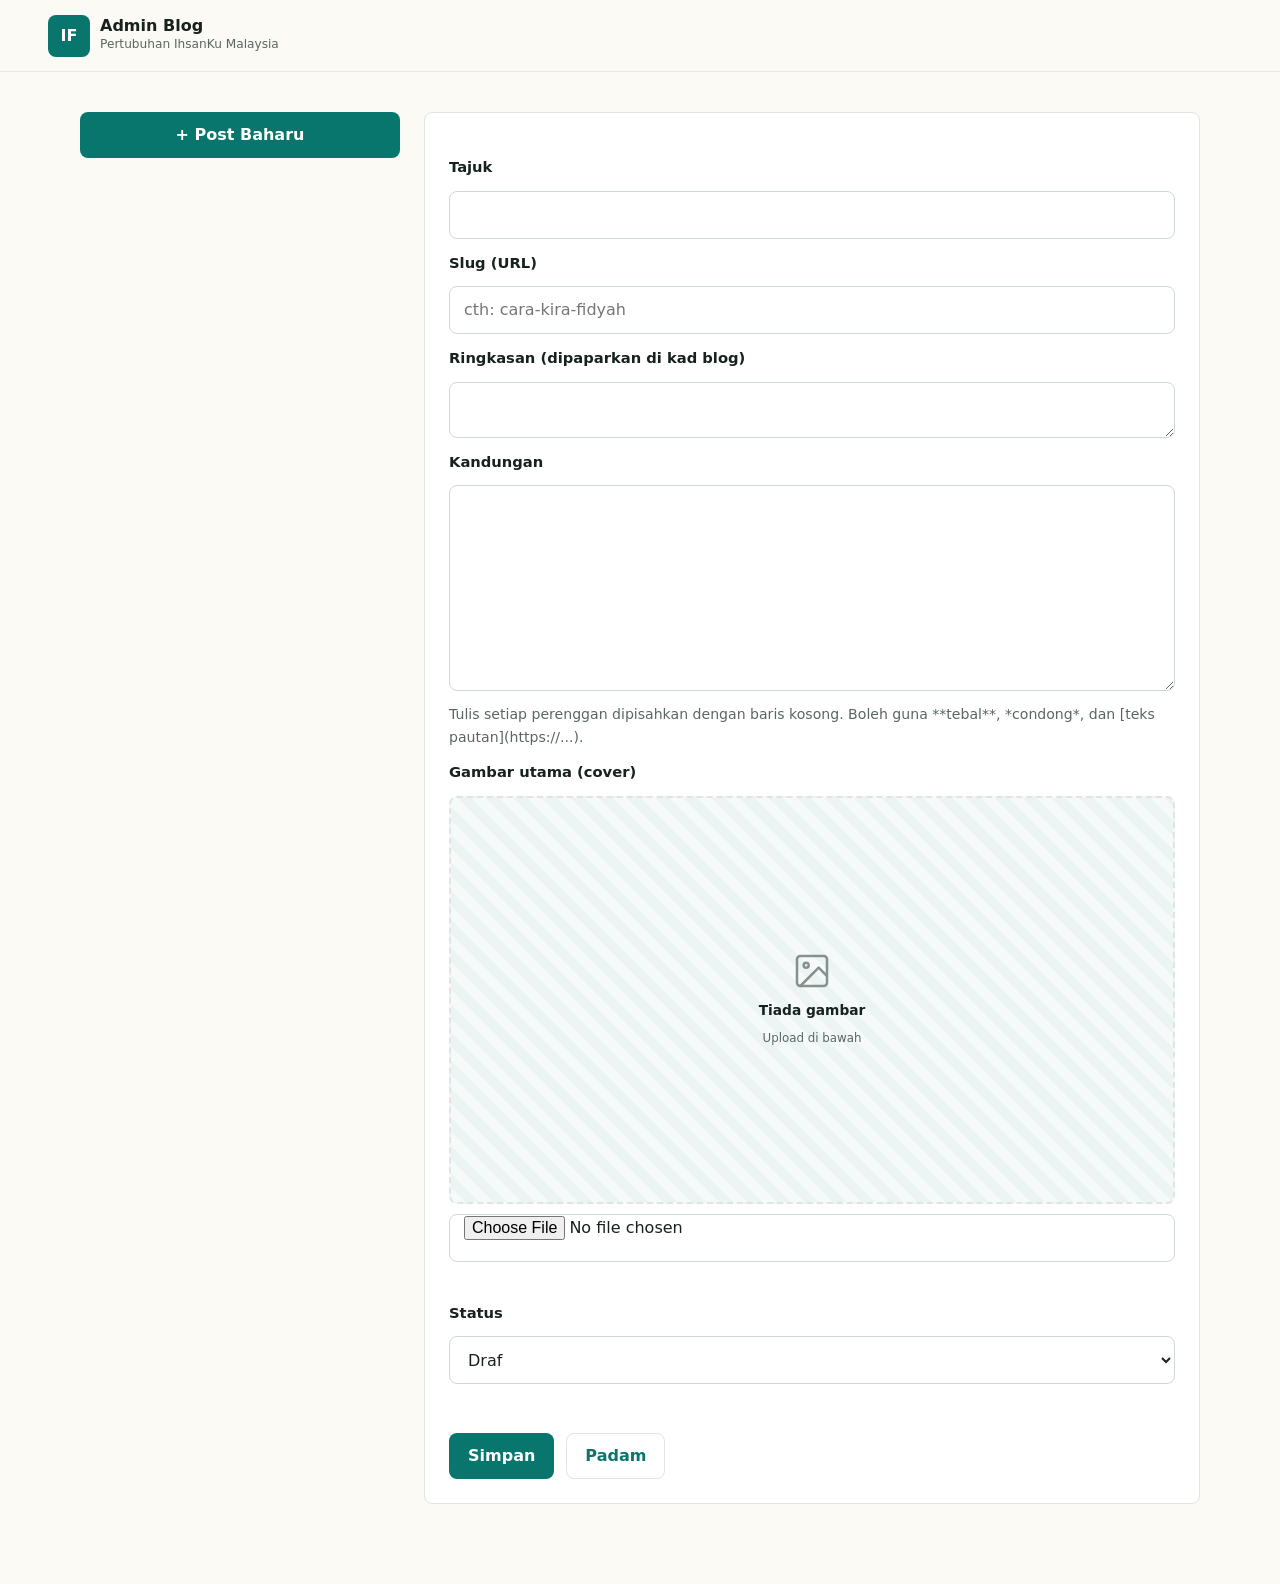
==== admin/index.html @ 8a2cbfa9 "Add Cloudflare-native blog admin panel with D1 and R2 Adds Pages Functions for a full blog CMS: user" ====
<!doctype html>
<html lang="ms">
  <head>
    <meta charset="utf-8">
    <meta name="viewport" content="width=device-width, initial-scale=1">
    <title>Admin Blog | Ihsan Fidyah</title>
    <meta name="robots" content="noindex, nofollow">
    <link rel="stylesheet" href="/styles.css">
    <link rel="stylesheet" href="/admin/admin.css">
    <script defer src="/admin/admin.js"></script>
  </head>
  <body class="admin-body">
    <header class="site-header">
      <a class="brand" href="/#top" aria-label="Ihsan Fidyah">
        <span class="brand-mark" aria-hidden="true">IF</span>
        <span>
          <strong>Admin Blog</strong>
          <small>Pertubuhan IhsanKu Malaysia</small>
        </span>
      </a>
      <div id="admin-header-actions"></div>
    </header>

    <main class="container admin-main">
      <section id="setup-view" class="admin-card" hidden>
        <h1>Setup akaun admin pertama</h1>
        <p class="small-note">
          Borang ini hanya boleh digunakan sekali sahaja untuk cipta akaun admin pertama. Setup token ditetapkan
          semasa deploy (secret <code>SETUP_TOKEN</code>), bukan kata laluan admin.
        </p>
        <form id="setup-form" class="admin-form">
          <label for="setup-username">Username</label>
          <input id="setup-username" name="username" type="text" required autocomplete="username">

          <label for="setup-password">Kata laluan</label>
          <input id="setup-password" name="password" type="password" minlength="8" required autocomplete="new-password">

          <label for="setup-token">Setup token</label>
          <input id="setup-token" name="setupToken" type="password" required autocomplete="off">

          <p class="form-error" id="setup-error" role="alert"></p>
          <button class="button primary full" type="submit">Cipta Akaun Admin</button>
        </form>
      </section>

      <section id="login-view" class="admin-card" hidden>
        <h1>Log masuk admin</h1>
        <form id="login-form" class="admin-form">
          <label for="login-username">Username</label>
          <input id="login-username" name="username" type="text" required autocomplete="username">

          <label for="login-password">Kata laluan</label>
          <input id="login-password" name="password" type="password" required autocomplete="current-password">

          <p class="form-error" id="login-error" role="alert"></p>
          <button class="button primary full" type="submit">Log Masuk</button>
        </form>
      </section>

      <section id="app-view" class="admin-app" hidden>
        <div class="admin-app-sidebar">
          <button id="new-post-btn" class="button primary full" type="button">+ Post Baharu</button>
          <ul id="post-list" class="post-list"></ul>
        </div>

        <div class="admin-app-editor">
          <form id="post-form" class="admin-form">
            <input type="hidden" id="post-id" value="">

            <label for="post-title">Tajuk</label>
            <input id="post-title" name="title" type="text" required>

            <label for="post-slug">Slug (URL)</label>
            <input id="post-slug" name="slug" type="text" placeholder="cth: cara-kira-fidyah">

            <label for="post-excerpt">Ringkasan (dipaparkan di kad blog)</label>
            <textarea id="post-excerpt" name="excerpt" rows="2"></textarea>

            <label for="post-content">Kandungan</label>
            <textarea id="post-content" name="content" rows="12" required></textarea>
            <p class="small-note">
              Tulis setiap perenggan dipisahkan dengan baris kosong. Boleh guna **tebal**, *condong*, dan
              [teks pautan](https://...).
            </p>

            <label for="post-image-input">Gambar utama (cover)</label>
            <div class="image-upload">
              <div id="post-image-preview" class="img-slot img-slot--wide">
                <span>Tiada gambar</span>
                <small>Upload di bawah</small>
              </div>
              <input id="post-image-input" type="file" accept="image/png,image/jpeg,image/webp,image/gif">
              <input type="hidden" id="post-cover-url" name="coverImageUrl" value="">
              <p class="form-error" id="upload-error" role="alert"></p>
            </div>

            <label for="post-status">Status</label>
            <select id="post-status" name="status">
              <option value="draft">Draf</option>
              <option value="published">Terbitkan</option>
            </select>

            <p class="form-error" id="post-error" role="alert"></p>
            <div class="admin-form-actions">
              <button class="button primary" type="submit">Simpan</button>
              <button id="delete-post-btn" class="button outline" type="button" hidden>Padam</button>
            </div>
          </form>
        </div>
      </section>
    </main>
  </body>
</html>
---- styles.css ----
:root {
  --ink: #17211d;
  --muted: #5a6760;
  --line: #dfe6e0;
  --paper: #fbfaf5;
  --white: #ffffff;
  --teal: #08766d;
  --teal-dark: #045750;
  --gold: #c88a24;
  --coral: #b95f3f;
  --green-soft: #e5f4ec;
  --gold-soft: #fbefd9;
  --shadow: 0 18px 50px rgba(23, 33, 29, 0.14);
  color-scheme: light;
  font-family: Inter, ui-sans-serif, system-ui, -apple-system, BlinkMacSystemFont, "Segoe UI", sans-serif;
}

* {
  box-sizing: border-box;
}

html {
  scroll-behavior: smooth;
}

body {
  margin: 0;
  background: var(--paper);
  color: var(--ink);
  line-height: 1.6;
}

img,
svg {
  display: block;
  max-width: 100%;
}

a {
  color: inherit;
  text-decoration: none;
}

button,
input,
select {
  font: inherit;
}

.container {
  width: min(1120px, calc(100% - 40px));
  margin-inline: auto;
}

.site-header {
  position: sticky;
  top: 0;
  z-index: 20;
  display: flex;
  align-items: center;
  justify-content: space-between;
  gap: 18px;
  min-height: 72px;
  padding: 12px clamp(18px, 4vw, 48px);
  background: rgba(251, 250, 245, 0.94);
  border-bottom: 1px solid rgba(23, 33, 29, 0.08);
  backdrop-filter: blur(16px);
}

.brand {
  display: inline-flex;
  align-items: center;
  gap: 10px;
  min-width: 210px;
}

.brand-mark {
  display: grid;
  width: 42px;
  height: 42px;
  place-items: center;
  background: var(--teal);
  color: var(--white);
  border-radius: 8px;
  font-weight: 800;
}

.brand strong,
.brand small {
  display: block;
}

.brand strong {
  line-height: 1.1;
}

.brand small {
  color: var(--muted);
  font-size: 0.76rem;
}

.nav-links {
  display: flex;
  align-items: center;
  justify-content: center;
  gap: clamp(12px, 2.4vw, 28px);
  color: var(--muted);
  font-size: 0.95rem;
}

.nav-links a:hover {
  color: var(--teal);
}

.header-cta,
.button {
  display: inline-flex;
  align-items: center;
  justify-content: center;
  min-height: 46px;
  padding: 0 18px;
  border: 1px solid transparent;
  border-radius: 8px;
  font-weight: 800;
  line-height: 1.2;
  text-align: center;
  transition: transform 160ms ease, background 160ms ease, border-color 160ms ease;
}

.header-cta,
.button.primary {
  background: var(--teal);
  color: var(--white);
}

.button.secondary {
  background: var(--white);
  color: var(--ink);
  border-color: rgba(255, 255, 255, 0.8);
}

.button.outline {
  color: var(--teal);
  border-color: var(--line);
  background: var(--white);
}

.button.full {
  width: 100%;
}

.header-cta:hover,
.button:hover {
  transform: translateY(-1px);
}

.button.primary:hover,
.header-cta:hover {
  background: var(--teal-dark);
}

.hero {
  position: relative;
  display: grid;
  align-items: center;
  min-height: calc(78vh - 72px);
  padding: clamp(64px, 9vw, 110px) 0 clamp(52px, 7vw, 88px);
  overflow: hidden;
  background-image: url("https://images.pexels.com/photos/6995220/pexels-photo-6995220.jpeg?auto=compress&cs=tinysrgb&w=1800");
  background-position: center;
  background-size: cover;
}

.hero-overlay {
  position: absolute;
  inset: 0;
  background: rgba(13, 25, 21, 0.58);
}

.hero-content {
  position: relative;
  z-index: 1;
  width: min(760px, calc(100% - 40px));
  margin-inline: auto;
  color: var(--white);
  text-align: center;
}

.eyebrow,
.section-label {
  margin: 0 0 12px;
  color: var(--gold);
  font-size: 0.78rem;
  font-weight: 900;
  letter-spacing: 0;
  text-transform: uppercase;
}

.hero h1 {
  margin: 0;
  font-size: clamp(2.35rem, 7vw, 5.5rem);
  line-height: 0.98;
  letter-spacing: 0;
}

.hero-copy {
  width: min(680px, 100%);
  margin: 22px auto 0;
  color: rgba(255, 255, 255, 0.92);
  font-size: clamp(1.02rem, 2vw, 1.25rem);
}

.hero-actions {
  display: flex;
  flex-wrap: wrap;
  gap: 12px;
  justify-content: center;
  margin-top: 28px;
}

.hero-facts {
  display: grid;
  grid-template-columns: repeat(3, minmax(0, 1fr));
  gap: 1px;
  width: min(720px, 100%);
  margin: 36px auto 0;
  overflow: hidden;
  border: 1px solid rgba(255, 255, 255, 0.28);
  border-radius: 8px;
  background: rgba(255, 255, 255, 0.14);
}

.hero-facts div {
  padding: 16px 12px;
  background: rgba(255, 255, 255, 0.1);
}

.hero-facts dt {
  color: rgba(255, 255, 255, 0.72);
  font-size: 0.76rem;
  font-weight: 800;
  text-transform: uppercase;
}

.hero-facts dd {
  margin: 4px 0 0;
  font-size: clamp(0.95rem, 1.5vw, 1.08rem);
  font-weight: 900;
}

.section-band,
.trust-section,
.faq-section,
.calculator-section,
.payment-section,
.blog-section {
  padding: clamp(62px, 8vw, 104px) 0;
}

.section-band {
  background: var(--paper);
}

.intro-grid,
.calculator-layout,
.trust-grid,
.faq-layout {
  display: grid;
  grid-template-columns: minmax(0, 0.9fr) minmax(0, 1.1fr);
  gap: clamp(28px, 6vw, 76px);
  align-items: start;
}

h2 {
  margin: 0;
  font-size: clamp(1.85rem, 4vw, 3rem);
  line-height: 1.08;
  letter-spacing: 0;
}

h3 {
  margin: 0;
  font-size: 1.08rem;
  line-height: 1.25;
}

p {
  margin: 0;
}

.intro-copy p,
.calculator-copy p,
.section-head p,
.trust-copy p,
.faq-layout > div:first-child p,
.final-content p {
  color: var(--muted);
  font-size: 1.04rem;
}

.check-list {
  display: grid;
  gap: 12px;
  margin: 22px 0 0;
  padding: 0;
  list-style: none;
}

.check-list li {
  position: relative;
  padding-left: 28px;
}

.check-list li::before {
  content: "";
  position: absolute;
  top: 0.65em;
  left: 0;
  width: 14px;
  height: 8px;
  border-bottom: 3px solid var(--teal);
  border-left: 3px solid var(--teal);
  transform: rotate(-45deg);
}

.calculator-section {
  background: var(--white);
}

.calculator-layout {
  align-items: center;
}

.calculator-copy {
  display: grid;
  gap: 24px;
}

.formula {
  display: flex;
  flex-wrap: wrap;
  gap: 8px;
  align-items: center;
  padding: 16px;
  background: var(--green-soft);
  border: 1px solid rgba(8, 118, 109, 0.18);
  border-radius: 8px;
  color: var(--teal-dark);
  font-weight: 900;
}

.rate-table {
  width: 100%;
  border-collapse: collapse;
  overflow: hidden;
  border: 1px solid var(--line);
  border-radius: 8px;
  background: var(--white);
}

.rate-table caption {
  margin-bottom: 10px;
  color: var(--muted);
  font-size: 0.92rem;
  text-align: left;
}

.rate-table th,
.rate-table td {
  padding: 12px 14px;
  border-bottom: 1px solid var(--line);
  text-align: left;
}

.rate-table th {
  background: var(--gold-soft);
  color: #5c3a05;
}

.rate-table tr:last-child td {
  border-bottom: 0;
}

.calculator-card {
  display: grid;
  gap: 14px;
  padding: clamp(22px, 4vw, 34px);
  background: var(--paper);
  border: 1px solid var(--line);
  border-radius: 8px;
  box-shadow: var(--shadow);
}

.card-heading {
  margin-bottom: 4px;
}

label {
  color: var(--ink);
  font-size: 0.92rem;
  font-weight: 900;
}

input,
select {
  width: 100%;
  min-height: 48px;
  padding: 0 14px;
  color: var(--ink);
  background: var(--white);
  border: 1px solid #cfd8d1;
  border-radius: 8px;
  outline: none;
}

input:focus,
select:focus {
  border-color: var(--teal);
  box-shadow: 0 0 0 4px rgba(8, 118, 109, 0.12);
}

.input-prefix {
  display: flex;
  align-items: center;
  overflow: hidden;
  background: var(--white);
  border: 1px solid #cfd8d1;
  border-radius: 8px;
}

.input-prefix:focus-within {
  border-color: var(--teal);
  box-shadow: 0 0 0 4px rgba(8, 118, 109, 0.12);
}

.input-prefix span {
  display: grid;
  align-self: stretch;
  place-items: center;
  min-width: 58px;
  background: var(--green-soft);
  color: var(--teal-dark);
  font-weight: 900;
}

.input-prefix input {
  border: 0;
  border-radius: 0;
  box-shadow: none;
}

.total-box {
  display: flex;
  align-items: center;
  justify-content: space-between;
  gap: 18px;
  margin-top: 6px;
  padding: 18px;
  background: var(--teal-dark);
  color: var(--white);
  border-radius: 8px;
}

.total-box span {
  font-weight: 800;
}

.total-box strong {
  font-size: clamp(1.65rem, 5vw, 2.4rem);
  line-height: 1;
}

.small-note {
  color: var(--muted);
  font-size: 0.88rem;
}

.payment-section {
  background: #f4f0e8;
}

.payment-layout {
  display: grid;
  gap: 28px;
}

.payment-card {
  min-height: 520px;
  padding: clamp(16px, 3vw, 24px);
  background: var(--white);
  border: 1px solid var(--line);
  border-radius: 8px;
  box-shadow: var(--shadow);
}

#onpay-order-form {
  width: 100%;
  min-height: 1200px;
}

#onpay-order-form-iframe {
  display: block;
  width: 100%;
  height: 1200px;
  border: 0;
  background: var(--white);
}

.section-head {
  width: min(720px, 100%);
  margin-bottom: 32px;
}

.section-head p {
  margin-top: 12px;
}

.category-grid {
  display: grid;
  grid-template-columns: repeat(3, minmax(0, 1fr));
  gap: 14px;
}

.category-grid article {
  min-height: 142px;
  padding: 20px;
  background: var(--white);
  border: 1px solid var(--line);
  border-radius: 8px;
}

.category-grid p {
  margin-top: 10px;
  color: var(--muted);
}

.img-slot {
  display: flex;
  flex-direction: column;
  align-items: center;
  justify-content: center;
  gap: 8px;
  padding: 16px;
  min-width: 0;
  overflow: hidden;
  text-align: center;
  background: repeating-linear-gradient(
    45deg,
    rgba(8, 118, 109, 0.04),
    rgba(8, 118, 109, 0.04) 10px,
    rgba(8, 118, 109, 0.08) 10px,
    rgba(8, 118, 109, 0.08) 20px
  );
  border: 2px dashed var(--line);
  border-radius: 8px;
  color: var(--muted);
}

.img-slot::before {
  content: "";
  width: 40px;
  height: 40px;
  background: url("data:image/svg+xml,%3Csvg xmlns='http://www.w3.org/2000/svg' viewBox='0 0 24 24' fill='none' stroke='%235a6760' stroke-width='1.5' stroke-linecap='round' stroke-linejoin='round'%3E%3Crect x='3' y='3' width='18' height='18' rx='2'/%3E%3Ccircle cx='8.5' cy='8.5' r='1.5'/%3E%3Cpath d='M21 15l-5-5L5 21'/%3E%3C/svg%3E") no-repeat center / contain;
  opacity: 0.7;
}

.img-slot span {
  font-size: 0.86rem;
  font-weight: 800;
  color: var(--ink);
}

.img-slot small {
  font-size: 0.74rem;
  color: var(--muted);
}

.img-slot--photo {
  aspect-ratio: 4 / 3;
}

.img-slot--wide {
  aspect-ratio: 16 / 9;
}

.gallery-section {
  background: var(--white);
}

.gallery-grid {
  display: grid;
  grid-template-columns: repeat(3, minmax(0, 1fr));
  gap: 14px;
}

.trust-section {
  background: #f4f0e8;
}

.org-panel {
  padding: clamp(22px, 4vw, 32px);
  background: var(--white);
  border: 1px solid var(--line);
  border-radius: 8px;
  box-shadow: 0 12px 32px rgba(23, 33, 29, 0.08);
}

.org-panel dl {
  display: grid;
  gap: 0;
  margin: 18px 0 0;
}

.org-panel dl div {
  display: grid;
  grid-template-columns: 120px minmax(0, 1fr);
  gap: 18px;
  padding: 14px 0;
  border-bottom: 1px solid var(--line);
}

.org-panel dl div:last-child {
  border-bottom: 0;
}

.org-panel dt {
  color: var(--muted);
  font-weight: 800;
}

.org-panel dd {
  margin: 0;
  font-weight: 800;
  overflow-wrap: anywhere;
}

.org-panel a {
  color: var(--teal);
}

.step-list {
  display: grid;
  grid-template-columns: repeat(4, minmax(0, 1fr));
  gap: 14px;
  margin: 0;
  padding: 0;
  list-style: none;
}

.step-list li {
  padding: 20px;
  background: var(--white);
  border: 1px solid var(--line);
  border-radius: 8px;
}

.step-list span {
  display: grid;
  width: 34px;
  height: 34px;
  margin-bottom: 16px;
  place-items: center;
  background: var(--gold-soft);
  color: #5c3a05;
  border-radius: 999px;
  font-weight: 900;
}

.step-list strong {
  display: block;
  font-size: 1.02rem;
}

.step-list p {
  margin-top: 8px;
  color: var(--muted);
}

.blog-section {
  background: var(--white);
}

.blog-grid {
  display: grid;
  grid-template-columns: repeat(3, minmax(0, 1fr));
  gap: 16px;
}

.blog-card {
  display: flex;
  flex-direction: column;
  overflow: hidden;
  background: var(--paper);
  border: 1px solid var(--line);
  border-radius: 8px;
}

.blog-card.featured {
  background: var(--green-soft);
  border-color: rgba(8, 118, 109, 0.22);
}

.blog-card .blog-thumb {
  width: 100%;
  aspect-ratio: 16 / 9;
  object-fit: cover;
  border: 0;
  border-radius: 0;
}

.blog-card-body {
  display: flex;
  flex: 1;
  flex-direction: column;
  min-height: 210px;
  padding: 22px;
}

.blog-meta {
  display: flex;
  flex-wrap: wrap;
  gap: 8px;
  align-items: center;
  justify-content: space-between;
  margin-bottom: 18px;
  color: var(--muted);
  font-size: 0.8rem;
  font-weight: 900;
  text-transform: uppercase;
}

.blog-card h3 {
  font-size: clamp(1.18rem, 2vw, 1.45rem);
}

.blog-card p {
  margin-top: 14px;
  color: var(--muted);
}

.blog-card a {
  display: inline-flex;
  align-items: center;
  gap: 8px;
  width: fit-content;
  margin-top: auto;
  padding-top: 24px;
  color: var(--teal);
  font-weight: 900;
}

.blog-card a::after {
  content: "";
  width: 8px;
  height: 8px;
  border-top: 2px solid currentColor;
  border-right: 2px solid currentColor;
  transform: rotate(45deg);
}

.post-container {
  max-width: 760px;
}

.post-date {
  margin-top: 8px;
  color: var(--muted);
  font-size: 0.9rem;
}

.post-cover {
  width: 100%;
  margin-top: 24px;
  border-radius: 8px;
  object-fit: cover;
  aspect-ratio: 16 / 9;
}

.post-content {
  display: grid;
  gap: 16px;
  margin-top: 24px;
  color: var(--ink);
  font-size: 1.05rem;
  line-height: 1.7;
}

.post-content a {
  color: var(--teal);
  text-decoration: underline;
}

.faq-section {
  background: var(--white);
}

.faq-list {
  display: grid;
  gap: 10px;
}

details {
  border: 1px solid var(--line);
  border-radius: 8px;
  background: var(--paper);
}

summary {
  cursor: pointer;
  padding: 18px 20px;
  color: var(--ink);
  font-weight: 900;
}

details p {
  padding: 0 20px 20px;
  color: var(--muted);
}

.final-cta {
  padding: clamp(58px, 8vw, 96px) 0;
  background: var(--teal-dark);
  color: var(--white);
}

.final-content {
  width: min(820px, calc(100% - 40px));
  text-align: center;
}

.final-content .section-label {
  color: #f0c476;
}

.final-content p {
  width: min(620px, 100%);
  margin: 16px auto 0;
  color: rgba(255, 255, 255, 0.82);
}

.site-footer {
  padding: 28px 0;
  background: var(--ink);
  color: rgba(255, 255, 255, 0.8);
}

.footer-grid {
  display: flex;
  align-items: center;
  justify-content: space-between;
  gap: 20px;
}

.footer-grid strong {
  color: var(--white);
}

.footer-grid div:last-child {
  display: flex;
  flex-wrap: wrap;
  gap: 16px;
  justify-content: flex-end;
}

.footer-grid a:hover {
  color: var(--white);
}

@media (max-width: 940px) {
  .site-header {
    align-items: flex-start;
    flex-wrap: wrap;
  }

  .nav-links {
    order: 3;
    width: 100%;
    justify-content: flex-start;
    overflow-x: auto;
    padding-bottom: 2px;
  }

  .intro-grid,
  .calculator-layout,
  .trust-grid,
  .faq-layout {
    grid-template-columns: 1fr;
  }

  .category-grid,
  .gallery-grid {
    grid-template-columns: repeat(2, minmax(0, 1fr));
  }

  .blog-grid {
    grid-template-columns: repeat(2, minmax(0, 1fr));
  }

  .step-list {
    grid-template-columns: repeat(2, minmax(0, 1fr));
  }
}

@media (max-width: 640px) {
  .container {
    width: min(100% - 28px, 1120px);
  }

  .site-header {
    min-height: auto;
    padding: 12px 14px;
  }

  .brand {
    min-width: 0;
  }

  .brand small {
    display: none;
  }

  .header-cta {
    min-height: 40px;
    padding-inline: 12px;
    font-size: 0.88rem;
  }

  .hero {
    min-height: 74vh;
    padding-top: 54px;
  }

  .hero h1 {
    font-size: clamp(2.1rem, 12vw, 3.5rem);
  }

  .hero-actions {
    flex-direction: column;
  }

  .hero-actions .button {
    width: 100%;
  }

  .hero-facts {
    grid-template-columns: 1fr;
  }

  .category-grid,
  .gallery-grid,
  .blog-grid,
  .step-list {
    grid-template-columns: 1fr;
  }

  .org-panel dl div {
    grid-template-columns: 1fr;
    gap: 4px;
  }

  .total-box {
    align-items: flex-start;
    flex-direction: column;
  }

  .footer-grid {
    align-items: flex-start;
    flex-direction: column;
  }

  .footer-grid div:last-child {
    justify-content: flex-start;
  }
}
---- admin/admin.css ----
.admin-body {
  background: var(--paper);
}

.admin-main {
  padding: 40px 0 80px;
}

#admin-header-actions {
  display: flex;
  align-items: center;
  gap: 12px;
}

.admin-username {
  font-weight: 800;
}

.admin-card {
  max-width: 420px;
  margin: 60px auto;
  padding: 32px;
  background: var(--white);
  border: 1px solid var(--line);
  border-radius: 8px;
  box-shadow: var(--shadow);
}

.admin-form {
  display: grid;
  gap: 12px;
  margin-top: 18px;
}

.admin-form textarea {
  width: 100%;
  padding: 12px 14px;
  color: var(--ink);
  background: var(--white);
  border: 1px solid #cfd8d1;
  border-radius: 8px;
  resize: vertical;
}

.admin-form textarea:focus {
  border-color: var(--teal);
  box-shadow: 0 0 0 4px rgba(8, 118, 109, 0.12);
  outline: none;
}

.form-error {
  min-height: 1.2em;
  margin: 0;
  color: var(--coral);
  font-size: 0.86rem;
}

.admin-app {
  display: grid;
  grid-template-columns: minmax(240px, 320px) minmax(0, 1fr);
  gap: 24px;
  align-items: start;
}

.admin-app-sidebar {
  display: grid;
  gap: 14px;
}

.post-list {
  display: grid;
  gap: 8px;
  margin: 0;
  padding: 0;
  list-style: none;
}

.post-list-item {
  display: flex;
  align-items: center;
  justify-content: space-between;
  gap: 8px;
  width: 100%;
  padding: 12px 14px;
  text-align: left;
  background: var(--white);
  border: 1px solid var(--line);
  border-radius: 8px;
  cursor: pointer;
  font: inherit;
  color: inherit;
}

.post-list-item.active {
  border-color: var(--teal);
  box-shadow: 0 0 0 3px rgba(8, 118, 109, 0.12);
}

.post-list-status {
  padding: 2px 8px;
  color: var(--muted);
  font-size: 0.72rem;
  font-weight: 800;
  text-transform: uppercase;
  border-radius: 999px;
  white-space: nowrap;
}

.status-draft {
  background: var(--gold-soft);
  color: #5c3a05;
}

.status-published {
  background: var(--green-soft);
  color: var(--teal-dark);
}

.post-list-empty {
  padding: 12px;
  color: var(--muted);
}

.admin-app-editor {
  padding: 24px;
  background: var(--white);
  border: 1px solid var(--line);
  border-radius: 8px;
}

.image-upload {
  display: grid;
  gap: 10px;
}

.image-upload img {
  display: block;
  width: 100%;
  min-width: 0;
  aspect-ratio: 16 / 9;
  border-radius: 8px;
  object-fit: cover;
}

.admin-form-actions {
  display: flex;
  gap: 12px;
  margin-top: 8px;
}

@media (max-width: 940px) {
  .admin-app {
    grid-template-columns: 1fr;
  }
}
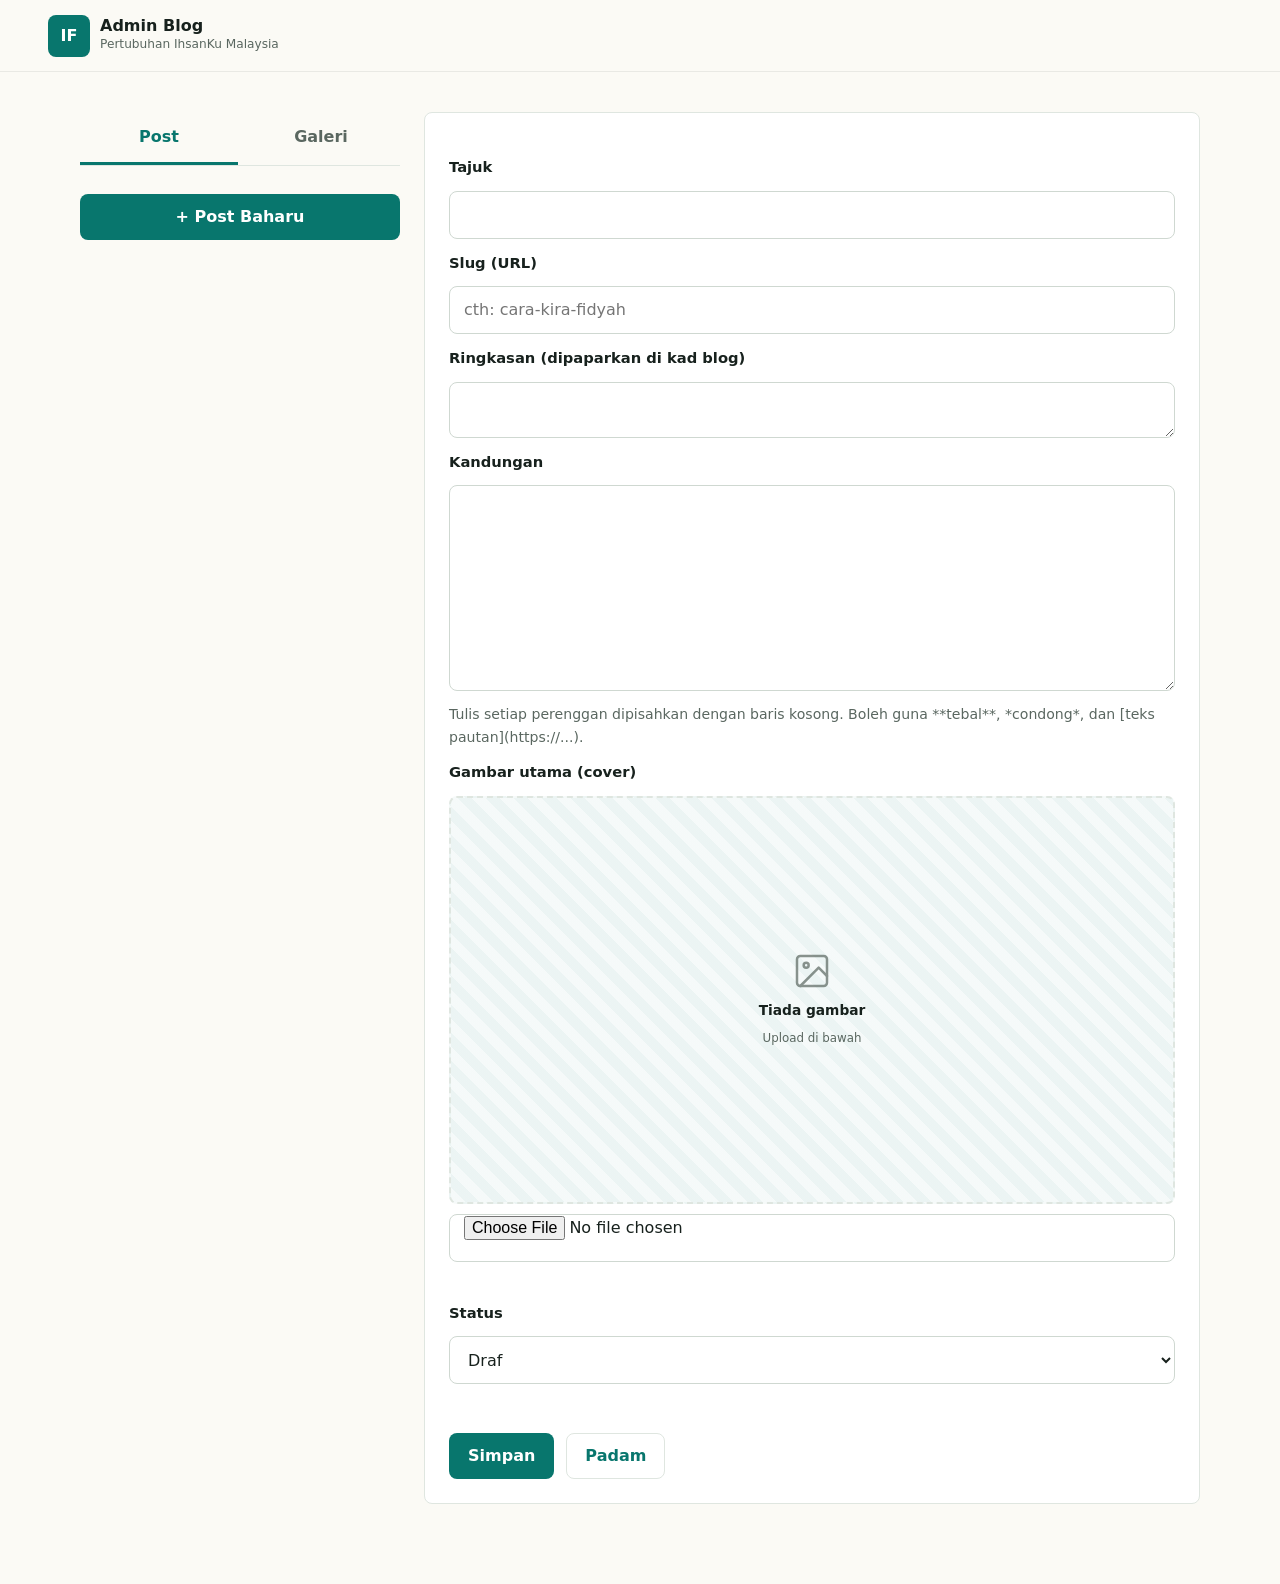
==== commit 3177e410: "Add gallery management to admin panel with D1 storage and API" ====
--- a/admin/index.html
+++ b/admin/index.html
@@ -59,11 +59,23 @@
 
       <section id="app-view" class="admin-app" hidden>
         <div class="admin-app-sidebar">
-          <button id="new-post-btn" class="button primary full" type="button">+ Post Baharu</button>
-          <ul id="post-list" class="post-list"></ul>
+          <div class="admin-tabs">
+            <button id="tab-posts" class="admin-tab active" data-tab="posts">Post</button>
+            <button id="tab-gallery" class="admin-tab" data-tab="gallery">Galeri</button>
+          </div>
+
+          <div id="posts-tab" class="admin-tab-content">
+            <button id="new-post-btn" class="button primary full" type="button">+ Post Baharu</button>
+            <ul id="post-list" class="post-list"></ul>
+          </div>
+
+          <div id="gallery-tab" class="admin-tab-content" hidden>
+            <p class="small-note">6 gambar untuk bahagian galeri di halaman utama</p>
+            <div id="gallery-list" class="gallery-admin-list"></div>
+          </div>
         </div>
 
-        <div class="admin-app-editor">
+        <div class="admin-app-editor" id="posts-editor">
           <form id="post-form" class="admin-form">
             <input type="hidden" id="post-id" value="">
 
@@ -107,6 +119,13 @@
             </div>
           </form>
         </div>
+
+        <div class="admin-app-editor" id="gallery-editor" hidden>
+          <h2>Kelola Gambar Galeri</h2>
+          <div id="gallery-form" class="gallery-form">
+            <!-- Gallery items will be inserted here -->
+          </div>
+        </div>
       </section>
     </main>
   </body>
--- a/admin/admin.css
+++ b/admin/admin.css
@@ -148,6 +148,80 @@
   margin-top: 8px;
 }
 
+.admin-tabs {
+  display: flex;
+  gap: 4px;
+  margin-bottom: 14px;
+  border-bottom: 1px solid var(--line);
+}
+
+.admin-tab {
+  flex: 1;
+  padding: 12px 14px;
+  text-align: center;
+  background: transparent;
+  border: none;
+  border-bottom: 3px solid transparent;
+  cursor: pointer;
+  font: inherit;
+  color: var(--muted);
+  font-weight: 600;
+}
+
+.admin-tab.active {
+  color: var(--teal);
+  border-bottom-color: var(--teal);
+}
+
+.gallery-admin-list {
+  display: grid;
+  gap: 8px;
+}
+
+.gallery-item-preview {
+  padding: 12px 14px;
+  background: var(--white);
+  border: 1px solid var(--line);
+  border-radius: 8px;
+  cursor: pointer;
+}
+
+.gallery-item-preview.active {
+  border-color: var(--teal);
+  box-shadow: 0 0 0 3px rgba(8, 118, 109, 0.12);
+}
+
+.gallery-form {
+  display: grid;
+  gap: 24px;
+}
+
+.gallery-item-form {
+  padding: 20px;
+  background: #fafaf8;
+  border: 1px solid var(--line);
+  border-radius: 8px;
+}
+
+.gallery-item-form h3 {
+  margin: 0 0 14px;
+  font-size: 1.1rem;
+}
+
+.gallery-item-preview-img {
+  width: 100%;
+  aspect-ratio: 16 / 9;
+  object-fit: cover;
+  border-radius: 8px;
+  margin-bottom: 12px;
+}
+
+.gallery-item-actions {
+  display: flex;
+  gap: 8px;
+  margin-top: 12px;
+}
+
 @media (max-width: 940px) {
   .admin-app {
     grid-template-columns: 1fr;
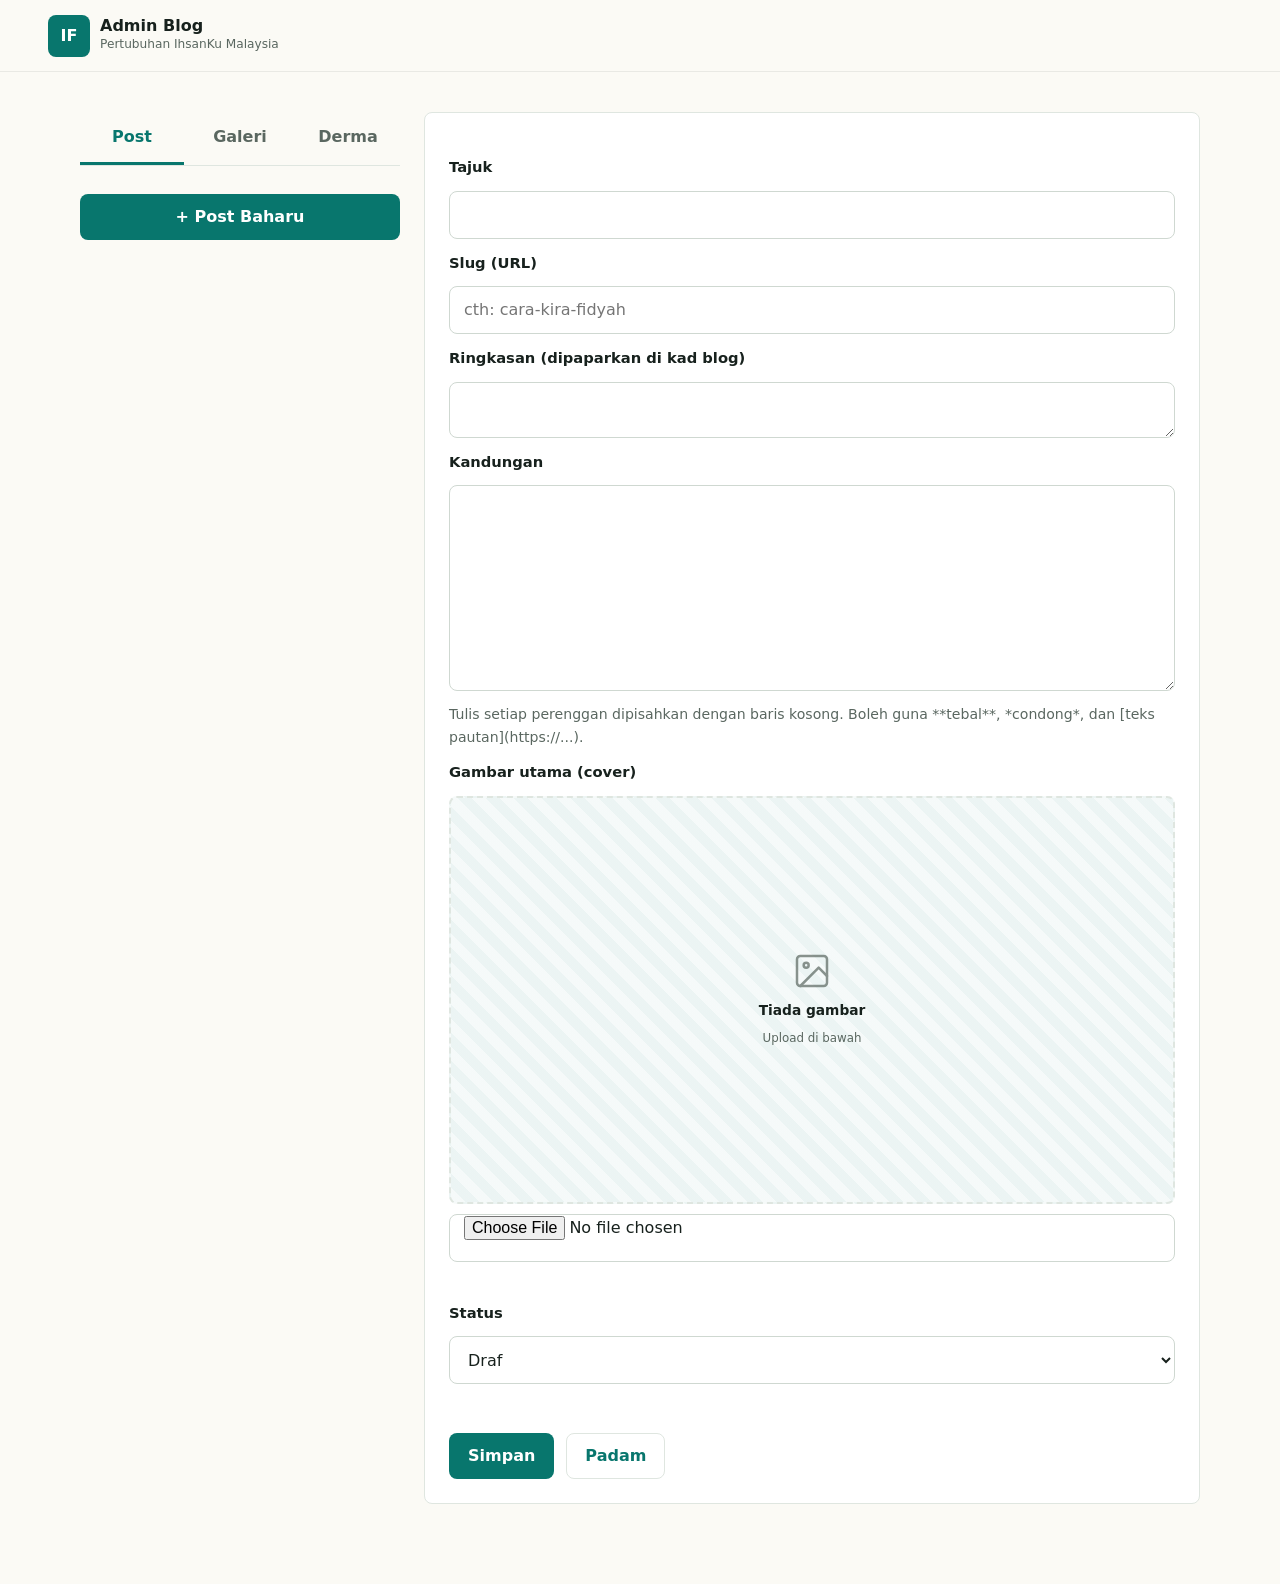
==== commit 1a5834a5: "Replace OnPay with Billplz donation flow + Resend email receipts - Add donations D1 table (migration" ====
--- a/admin/index.html
+++ b/admin/index.html
@@ -62,6 +62,7 @@
           <div class="admin-tabs">
             <button id="tab-posts" class="admin-tab active" data-tab="posts">Post</button>
             <button id="tab-gallery" class="admin-tab" data-tab="gallery">Galeri</button>
+            <button id="tab-donations" class="admin-tab" data-tab="donations">Derma</button>
           </div>
 
           <div id="posts-tab" class="admin-tab-content">
@@ -72,6 +73,17 @@
           <div id="gallery-tab" class="admin-tab-content" hidden>
             <p class="small-note">6 gambar untuk bahagian galeri di halaman utama</p>
             <div id="gallery-list" class="gallery-admin-list"></div>
+          </div>
+
+          <div id="donations-tab" class="admin-tab-content" hidden>
+            <div id="donations-summary" class="donations-summary"></div>
+            <label for="donations-filter" class="small-note">Tapis status</label>
+            <select id="donations-filter">
+              <option value="all">Semua</option>
+              <option value="paid">Berjaya</option>
+              <option value="pending">Menunggu</option>
+              <option value="failed">Gagal</option>
+            </select>
           </div>
         </div>
 
@@ -126,6 +138,27 @@
             <!-- Gallery items will be inserted here -->
           </div>
         </div>
+
+        <div class="admin-app-editor" id="donations-editor" hidden>
+          <h2>Senarai Derma</h2>
+          <div class="donations-table-wrap">
+            <table class="donations-table">
+              <thead>
+                <tr>
+                  <th>Tarikh</th>
+                  <th>Rujukan</th>
+                  <th>Nama</th>
+                  <th>Email</th>
+                  <th>Jumlah</th>
+                  <th>Status</th>
+                </tr>
+              </thead>
+              <tbody id="donations-body">
+                <tr><td colspan="6" class="donations-empty">Memuatkan...</td></tr>
+              </tbody>
+            </table>
+          </div>
+        </div>
       </section>
     </main>
   </body>
--- a/styles.css
+++ b/styles.css
@@ -485,7 +485,6 @@
 }
 
 .payment-card {
-  min-height: 520px;
   padding: clamp(16px, 3vw, 24px);
   background: var(--white);
   border: 1px solid var(--line);
@@ -493,17 +492,49 @@
   box-shadow: var(--shadow);
 }
 
-#onpay-order-form {
-  width: 100%;
-  min-height: 1200px;
-}
-
-#onpay-order-form-iframe {
-  display: block;
-  width: 100%;
-  height: 1200px;
-  border: 0;
-  background: var(--white);
+.donate-form {
+  display: grid;
+  gap: 12px;
+  max-width: 520px;
+  margin: 0 auto;
+}
+
+.donate-summary {
+  display: grid;
+  gap: 4px;
+  margin-bottom: 8px;
+  padding: 18px;
+  background: var(--teal-dark);
+  color: var(--white);
+  border-radius: 8px;
+  text-align: center;
+}
+
+.donate-summary span {
+  font-weight: 800;
+  font-size: 0.9rem;
+  opacity: 0.9;
+}
+
+.donate-summary strong {
+  font-size: clamp(1.65rem, 5vw, 2.4rem);
+  line-height: 1.1;
+}
+
+.donate-summary small {
+  opacity: 0.85;
+}
+
+.donate-form .form-error {
+  min-height: 1.2em;
+  margin: 0;
+  color: var(--coral);
+  font-size: 0.86rem;
+}
+
+.donate-form button[disabled] {
+  opacity: 0.6;
+  cursor: progress;
 }
 
 .section-head {
--- a/admin/admin.css
+++ b/admin/admin.css
@@ -222,6 +222,70 @@
   margin-top: 12px;
 }
 
+.status-failed {
+  background: #fdecea;
+  color: #b3261e;
+}
+
+.donations-summary {
+  display: grid;
+  gap: 10px;
+  margin-bottom: 14px;
+}
+
+.donation-stat {
+  padding: 14px;
+  background: var(--white);
+  border: 1px solid var(--line);
+  border-radius: 8px;
+}
+
+.donation-stat span {
+  display: block;
+  color: var(--muted);
+  font-size: 0.8rem;
+}
+
+.donation-stat strong {
+  font-size: 1.3rem;
+  color: var(--teal-dark);
+}
+
+.donations-table-wrap {
+  overflow-x: auto;
+}
+
+.donations-table {
+  width: 100%;
+  border-collapse: collapse;
+  font-size: 0.88rem;
+}
+
+.donations-table th,
+.donations-table td {
+  padding: 10px 12px;
+  text-align: left;
+  border-bottom: 1px solid var(--line);
+  white-space: nowrap;
+}
+
+.donations-table th {
+  color: var(--muted);
+  font-size: 0.75rem;
+  text-transform: uppercase;
+  letter-spacing: 0.03em;
+}
+
+.donations-table code {
+  font-size: 0.8rem;
+}
+
+.donations-empty {
+  padding: 20px;
+  text-align: center;
+  color: var(--muted);
+}
+
 @media (max-width: 940px) {
   .admin-app {
     grid-template-columns: 1fr;
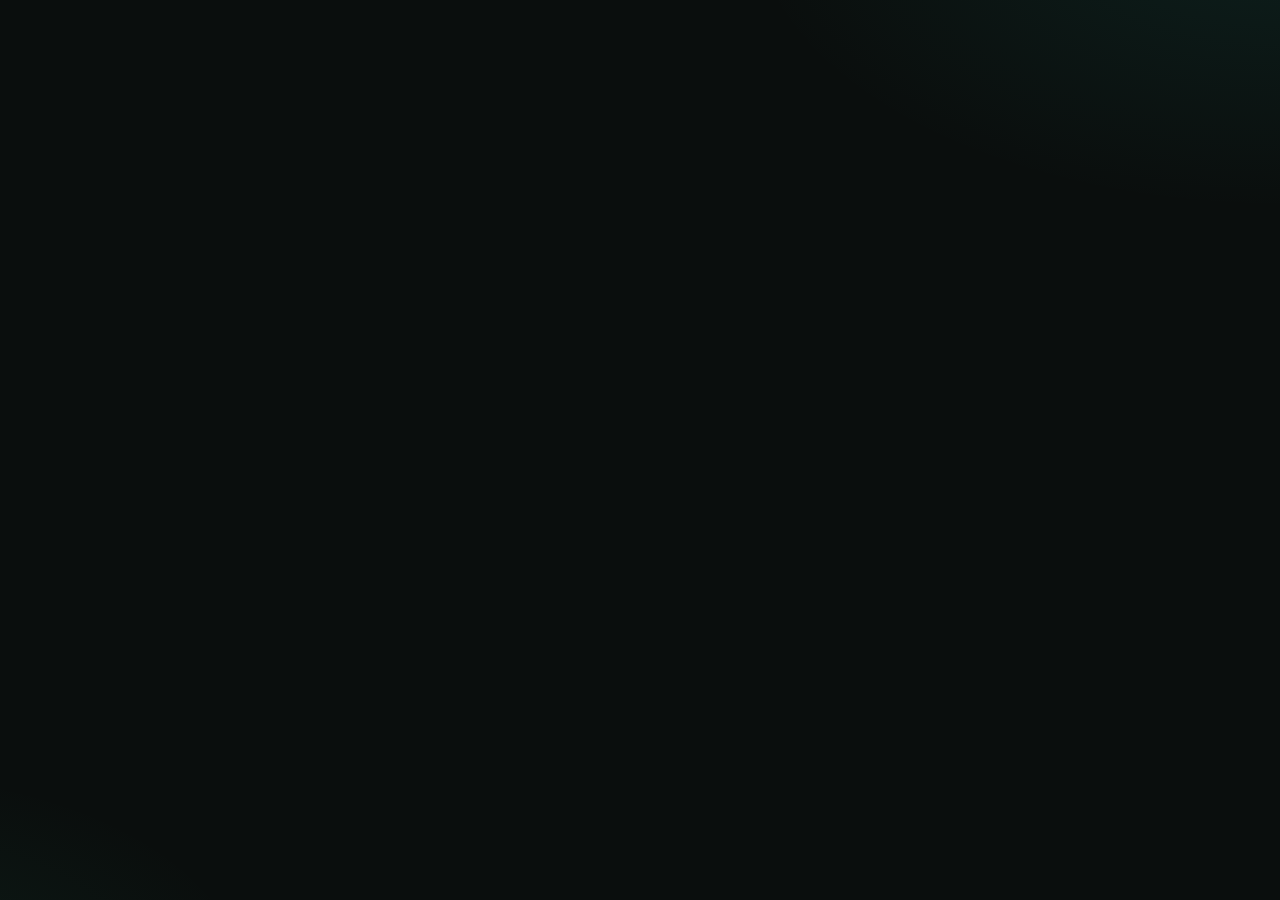
==== commit cfddadd2: "Revamp admin dashboard with modern dark theme - Self-contained dark dashboard UI (sidebar nav, topba" ====
--- a/admin/index.html
+++ b/admin/index.html
@@ -3,163 +3,217 @@
   <head>
     <meta charset="utf-8">
     <meta name="viewport" content="width=device-width, initial-scale=1">
-    <title>Admin Blog | Ihsan Fidyah</title>
+    <title>Admin | Ihsan Fidyah</title>
     <meta name="robots" content="noindex, nofollow">
-    <link rel="stylesheet" href="/styles.css">
     <link rel="stylesheet" href="/admin/admin.css">
     <script defer src="/admin/admin.js"></script>
   </head>
   <body class="admin-body">
-    <header class="site-header">
-      <a class="brand" href="/#top" aria-label="Ihsan Fidyah">
-        <span class="brand-mark" aria-hidden="true">IF</span>
-        <span>
-          <strong>Admin Blog</strong>
-          <small>Pertubuhan IhsanKu Malaysia</small>
-        </span>
-      </a>
-      <div id="admin-header-actions"></div>
-    </header>
-
-    <main class="container admin-main">
-      <section id="setup-view" class="admin-card" hidden>
-        <h1>Setup akaun admin pertama</h1>
-        <p class="small-note">
-          Borang ini hanya boleh digunakan sekali sahaja untuk cipta akaun admin pertama. Setup token ditetapkan
-          semasa deploy (secret <code>SETUP_TOKEN</code>), bukan kata laluan admin.
+    <!-- ===== AUTH: SETUP ===== -->
+    <section id="setup-view" class="auth-shell" hidden>
+      <div class="auth-card">
+        <div class="auth-brand">
+          <span class="brand-mark">IF</span>
+          <div>
+            <strong>Ihsan Fidyah</strong>
+            <small>Panel Admin</small>
+          </div>
+        </div>
+        <h1>Setup akaun pertama</h1>
+        <p class="muted">
+          Borang ini hanya sekali sahaja. <code>Setup token</code> ditetapkan
+          semasa deploy, bukan kata laluan admin.
         </p>
-        <form id="setup-form" class="admin-form">
-          <label for="setup-username">Username</label>
-          <input id="setup-username" name="username" type="text" required autocomplete="username">
-
-          <label for="setup-password">Kata laluan</label>
-          <input id="setup-password" name="password" type="password" minlength="8" required autocomplete="new-password">
-
-          <label for="setup-token">Setup token</label>
-          <input id="setup-token" name="setupToken" type="password" required autocomplete="off">
-
+        <form id="setup-form" class="stack">
+          <div class="field">
+            <label for="setup-username">Username</label>
+            <input id="setup-username" name="username" type="text" required autocomplete="username">
+          </div>
+          <div class="field">
+            <label for="setup-password">Kata laluan</label>
+            <input id="setup-password" name="password" type="password" minlength="8" required autocomplete="new-password">
+          </div>
+          <div class="field">
+            <label for="setup-token">Setup token</label>
+            <input id="setup-token" name="setupToken" type="password" required autocomplete="off">
+          </div>
           <p class="form-error" id="setup-error" role="alert"></p>
-          <button class="button primary full" type="submit">Cipta Akaun Admin</button>
+          <button class="btn btn-primary btn-block" type="submit">Cipta Akaun Admin</button>
         </form>
-      </section>
-
-      <section id="login-view" class="admin-card" hidden>
-        <h1>Log masuk admin</h1>
-        <form id="login-form" class="admin-form">
-          <label for="login-username">Username</label>
-          <input id="login-username" name="username" type="text" required autocomplete="username">
-
-          <label for="login-password">Kata laluan</label>
-          <input id="login-password" name="password" type="password" required autocomplete="current-password">
-
+      </div>
+    </section>
+
+    <!-- ===== AUTH: LOGIN ===== -->
+    <section id="login-view" class="auth-shell" hidden>
+      <div class="auth-card">
+        <div class="auth-brand">
+          <span class="brand-mark">IF</span>
+          <div>
+            <strong>Ihsan Fidyah</strong>
+            <small>Panel Admin</small>
+          </div>
+        </div>
+        <h1>Log masuk</h1>
+        <p class="muted">Masukkan kelayakan admin anda untuk teruskan.</p>
+        <form id="login-form" class="stack">
+          <div class="field">
+            <label for="login-username">Username</label>
+            <input id="login-username" name="username" type="text" required autocomplete="username">
+          </div>
+          <div class="field">
+            <label for="login-password">Kata laluan</label>
+            <input id="login-password" name="password" type="password" required autocomplete="current-password">
+          </div>
           <p class="form-error" id="login-error" role="alert"></p>
-          <button class="button primary full" type="submit">Log Masuk</button>
+          <button class="btn btn-primary btn-block" type="submit">Log Masuk</button>
         </form>
-      </section>
-
-      <section id="app-view" class="admin-app" hidden>
-        <div class="admin-app-sidebar">
-          <div class="admin-tabs">
-            <button id="tab-posts" class="admin-tab active" data-tab="posts">Post</button>
-            <button id="tab-gallery" class="admin-tab" data-tab="gallery">Galeri</button>
-            <button id="tab-donations" class="admin-tab" data-tab="donations">Derma</button>
-          </div>
-
-          <div id="posts-tab" class="admin-tab-content">
-            <button id="new-post-btn" class="button primary full" type="button">+ Post Baharu</button>
-            <ul id="post-list" class="post-list"></ul>
-          </div>
-
-          <div id="gallery-tab" class="admin-tab-content" hidden>
-            <p class="small-note">6 gambar untuk bahagian galeri di halaman utama</p>
-            <div id="gallery-list" class="gallery-admin-list"></div>
-          </div>
-
-          <div id="donations-tab" class="admin-tab-content" hidden>
-            <div id="donations-summary" class="donations-summary"></div>
-            <label for="donations-filter" class="small-note">Tapis status</label>
-            <select id="donations-filter">
-              <option value="all">Semua</option>
-              <option value="paid">Berjaya</option>
-              <option value="pending">Menunggu</option>
-              <option value="failed">Gagal</option>
-            </select>
-          </div>
-        </div>
-
-        <div class="admin-app-editor" id="posts-editor">
-          <form id="post-form" class="admin-form">
-            <input type="hidden" id="post-id" value="">
-
-            <label for="post-title">Tajuk</label>
-            <input id="post-title" name="title" type="text" required>
-
-            <label for="post-slug">Slug (URL)</label>
-            <input id="post-slug" name="slug" type="text" placeholder="cth: cara-kira-fidyah">
-
-            <label for="post-excerpt">Ringkasan (dipaparkan di kad blog)</label>
-            <textarea id="post-excerpt" name="excerpt" rows="2"></textarea>
-
-            <label for="post-content">Kandungan</label>
-            <textarea id="post-content" name="content" rows="12" required></textarea>
-            <p class="small-note">
-              Tulis setiap perenggan dipisahkan dengan baris kosong. Boleh guna **tebal**, *condong*, dan
-              [teks pautan](https://...).
-            </p>
-
-            <label for="post-image-input">Gambar utama (cover)</label>
-            <div class="image-upload">
-              <div id="post-image-preview" class="img-slot img-slot--wide">
-                <span>Tiada gambar</span>
-                <small>Upload di bawah</small>
-              </div>
-              <input id="post-image-input" type="file" accept="image/png,image/jpeg,image/webp,image/gif">
-              <input type="hidden" id="post-cover-url" name="coverImageUrl" value="">
-              <p class="form-error" id="upload-error" role="alert"></p>
+      </div>
+    </section>
+
+    <!-- ===== DASHBOARD ===== -->
+    <div id="app-view" class="dash" hidden>
+      <aside class="rail">
+        <div class="rail-brand">
+          <span class="brand-mark">IF</span>
+          <div>
+            <strong>Ihsan Fidyah</strong>
+            <small>Panel Admin</small>
+          </div>
+        </div>
+
+        <nav class="rail-nav" aria-label="Navigasi admin">
+          <button class="nav-item active" data-tab="posts" data-title="Blog / Post" data-sub="Tulis, edit &amp; terbitkan artikel">
+            <svg viewBox="0 0 24 24" aria-hidden="true"><path d="M4 5h16M4 12h16M4 19h10"/></svg>
+            <span>Post</span>
+          </button>
+          <button class="nav-item" data-tab="gallery" data-title="Galeri" data-sub="6 gambar untuk halaman utama">
+            <svg viewBox="0 0 24 24" aria-hidden="true"><rect x="3" y="4" width="18" height="16" rx="2"/><circle cx="8.5" cy="9.5" r="1.5"/><path d="M21 15l-5-5L5 20"/></svg>
+            <span>Galeri</span>
+          </button>
+          <button class="nav-item" data-tab="donations" data-title="Derma" data-sub="Rekod fidyah &amp; jumlah terkumpul">
+            <svg viewBox="0 0 24 24" aria-hidden="true"><path d="M20.8 6.6a5.5 5.5 0 0 0-7.8 0L12 7.6l-1-1a5.5 5.5 0 1 0-7.8 7.8l1 1L12 23l7.8-7.6 1-1a5.5 5.5 0 0 0 0-7.8z"/></svg>
+            <span>Derma</span>
+          </button>
+        </nav>
+
+        <div class="rail-foot" id="admin-header-actions"></div>
+      </aside>
+
+      <main class="stage">
+        <header class="topbar">
+          <div>
+            <h1 id="stage-title">Blog / Post</h1>
+            <p id="stage-sub" class="muted">Tulis, edit &amp; terbitkan artikel</p>
+          </div>
+          <a class="btn btn-ghost" href="/" target="_blank" rel="noopener">Lihat laman ↗</a>
+        </header>
+
+        <div class="stage-body">
+          <!-- POSTS -->
+          <section class="panel" id="panel-posts">
+            <div class="split">
+              <div class="split-list card">
+                <div class="card-head">
+                  <h2>Semua post</h2>
+                  <button id="new-post-btn" class="btn btn-primary btn-sm" type="button">+ Baharu</button>
+                </div>
+                <ul id="post-list" class="post-list"></ul>
+              </div>
+
+              <div class="split-detail card">
+                <form id="post-form" class="stack">
+                  <input type="hidden" id="post-id" value="">
+                  <div class="field">
+                    <label for="post-title">Tajuk</label>
+                    <input id="post-title" name="title" type="text" required>
+                  </div>
+                  <div class="field">
+                    <label for="post-slug">Slug (URL)</label>
+                    <input id="post-slug" name="slug" type="text" placeholder="cth: cara-kira-fidyah">
+                  </div>
+                  <div class="field">
+                    <label for="post-excerpt">Ringkasan</label>
+                    <textarea id="post-excerpt" name="excerpt" rows="2"></textarea>
+                  </div>
+                  <div class="field">
+                    <label for="post-content">Kandungan</label>
+                    <textarea id="post-content" name="content" rows="12" required></textarea>
+                    <small class="hint">Perenggan dipisah baris kosong. Boleh guna **tebal**, *condong*, [pautan](https://...).</small>
+                  </div>
+                  <div class="field">
+                    <label for="post-image-input">Gambar utama (cover)</label>
+                    <div class="uploader">
+                      <div id="post-image-preview" class="thumb">
+                        <span>Tiada gambar</span>
+                        <small>Upload di bawah</small>
+                      </div>
+                      <input id="post-image-input" type="file" accept="image/png,image/jpeg,image/webp,image/gif">
+                      <input type="hidden" id="post-cover-url" name="coverImageUrl" value="">
+                      <p class="form-error" id="upload-error" role="alert"></p>
+                    </div>
+                  </div>
+                  <div class="field">
+                    <label for="post-status">Status</label>
+                    <select id="post-status" name="status">
+                      <option value="draft">Draf</option>
+                      <option value="published">Terbitkan</option>
+                    </select>
+                  </div>
+                  <p class="form-error" id="post-error" role="alert"></p>
+                  <div class="actions">
+                    <button class="btn btn-primary" type="submit">Simpan</button>
+                    <button id="delete-post-btn" class="btn btn-danger" type="button" hidden>Padam</button>
+                  </div>
+                </form>
+              </div>
             </div>
-
-            <label for="post-status">Status</label>
-            <select id="post-status" name="status">
-              <option value="draft">Draf</option>
-              <option value="published">Terbitkan</option>
-            </select>
-
-            <p class="form-error" id="post-error" role="alert"></p>
-            <div class="admin-form-actions">
-              <button class="button primary" type="submit">Simpan</button>
-              <button id="delete-post-btn" class="button outline" type="button" hidden>Padam</button>
+          </section>
+
+          <!-- GALLERY -->
+          <section class="panel" id="panel-gallery" hidden>
+            <div class="card">
+              <div class="card-head">
+                <h2>Gambar galeri</h2>
+                <span class="muted">6 slot &middot; halaman utama</span>
+              </div>
+              <div id="gallery-form" class="gallery-grid-admin"></div>
             </div>
-          </form>
-        </div>
-
-        <div class="admin-app-editor" id="gallery-editor" hidden>
-          <h2>Kelola Gambar Galeri</h2>
-          <div id="gallery-form" class="gallery-form">
-            <!-- Gallery items will be inserted here -->
-          </div>
-        </div>
-
-        <div class="admin-app-editor" id="donations-editor" hidden>
-          <h2>Senarai Derma</h2>
-          <div class="donations-table-wrap">
-            <table class="donations-table">
-              <thead>
-                <tr>
-                  <th>Tarikh</th>
-                  <th>Rujukan</th>
-                  <th>Nama</th>
-                  <th>Email</th>
-                  <th>Jumlah</th>
-                  <th>Status</th>
-                </tr>
-              </thead>
-              <tbody id="donations-body">
-                <tr><td colspan="6" class="donations-empty">Memuatkan...</td></tr>
-              </tbody>
-            </table>
-          </div>
-        </div>
-      </section>
-    </main>
+          </section>
+
+          <!-- DONATIONS -->
+          <section class="panel" id="panel-donations" hidden>
+            <div id="donations-summary" class="stat-row"></div>
+            <div class="card">
+              <div class="card-head">
+                <h2>Senarai derma</h2>
+                <select id="donations-filter" class="select-sm">
+                  <option value="all">Semua status</option>
+                  <option value="paid">Berjaya</option>
+                  <option value="pending">Menunggu</option>
+                  <option value="failed">Gagal</option>
+                </select>
+              </div>
+              <div class="table-wrap">
+                <table class="table">
+                  <thead>
+                    <tr>
+                      <th>Tarikh</th>
+                      <th>Rujukan</th>
+                      <th>Nama</th>
+                      <th>Email</th>
+                      <th>Jumlah</th>
+                      <th>Status</th>
+                    </tr>
+                  </thead>
+                  <tbody id="donations-body">
+                    <tr><td colspan="6" class="table-empty">Memuatkan...</td></tr>
+                  </tbody>
+                </table>
+              </div>
+            </div>
+          </section>
+        </div>
+      </main>
+    </div>
   </body>
 </html>
--- a/admin/admin.css
+++ b/admin/admin.css
@@ -1,293 +1,818 @@
+/* ============================================================
+   Ihsan Fidyah — Admin Dashboard
+   Dark, modern, self-contained theme.
+   ============================================================ */
+
+:root {
+  --bg: #0a0e0d;
+  --surface: #111917;
+  --surface-2: #16211e;
+  --surface-3: #1c2825;
+  --border: rgba(255, 255, 255, 0.07);
+  --border-strong: rgba(255, 255, 255, 0.13);
+  --text: #e7efeb;
+  --muted: #8497908f;
+  --muted-solid: #869790;
+  --accent: #2dd4bf;
+  --accent-2: #34d399;
+  --accent-strong: #14b8a6;
+  --accent-soft: rgba(45, 212, 191, 0.12);
+  --accent-glow: rgba(45, 212, 191, 0.35);
+  --danger: #f87171;
+  --danger-soft: rgba(248, 113, 113, 0.13);
+  --warn: #fbbf24;
+  --warn-soft: rgba(251, 191, 36, 0.14);
+  --radius: 16px;
+  --radius-sm: 10px;
+  --shadow: 0 20px 50px -20px rgba(0, 0, 0, 0.7);
+  --font: -apple-system, BlinkMacSystemFont, "Segoe UI", Roboto, Helvetica, Arial, sans-serif;
+  --mono: ui-monospace, SFMono-Regular, "SF Mono", Menlo, Consolas, monospace;
+}
+
+* {
+  box-sizing: border-box;
+}
+
+[hidden] {
+  display: none !important;
+}
+
+html,
+body {
+  margin: 0;
+  min-height: 100%;
+}
+
 .admin-body {
-  background: var(--paper);
-}
-
-.admin-main {
-  padding: 40px 0 80px;
-}
-
-#admin-header-actions {
+  font-family: var(--font);
+  color: var(--text);
+  background: var(--bg);
+  background-image:
+    radial-gradient(900px 500px at 100% -10%, rgba(45, 212, 191, 0.09), transparent 60%),
+    radial-gradient(700px 400px at -10% 110%, rgba(52, 211, 153, 0.07), transparent 55%);
+  background-attachment: fixed;
+  line-height: 1.55;
+  -webkit-font-smoothing: antialiased;
+}
+
+img,
+svg {
+  display: block;
+  max-width: 100%;
+}
+
+h1,
+h2,
+h3 {
+  margin: 0;
+  letter-spacing: -0.01em;
+}
+
+.muted {
+  color: var(--muted-solid);
+  font-size: 0.88rem;
+}
+
+code {
+  font-family: var(--mono);
+  font-size: 0.85em;
+  padding: 1px 6px;
+  border-radius: 6px;
+  background: var(--surface-3);
+  color: var(--accent);
+}
+
+.brand-mark {
+  display: grid;
+  place-items: center;
+  width: 40px;
+  height: 40px;
+  flex: none;
+  border-radius: 11px;
+  font-weight: 900;
+  color: #04211d;
+  background: linear-gradient(135deg, var(--accent), var(--accent-2));
+  box-shadow: 0 6px 18px -6px var(--accent-glow);
+}
+
+/* ---------- Buttons ---------- */
+.btn {
+  display: inline-flex;
+  align-items: center;
+  justify-content: center;
+  gap: 8px;
+  min-height: 44px;
+  padding: 0 18px;
+  border: 1px solid transparent;
+  border-radius: var(--radius-sm);
+  font: inherit;
+  font-weight: 700;
+  font-size: 0.92rem;
+  color: var(--text);
+  background: var(--surface-3);
+  cursor: pointer;
+  transition: transform 0.12s ease, background 0.15s ease, border-color 0.15s ease, box-shadow 0.15s ease;
+}
+
+.btn:hover {
+  transform: translateY(-1px);
+}
+
+.btn:active {
+  transform: translateY(0);
+}
+
+.btn-primary {
+  color: #04211d;
+  background: linear-gradient(135deg, var(--accent), var(--accent-2));
+  box-shadow: 0 10px 26px -12px var(--accent-glow);
+}
+
+.btn-primary:hover {
+  box-shadow: 0 14px 30px -10px var(--accent-glow);
+}
+
+.btn-ghost {
+  background: transparent;
+  border-color: var(--border-strong);
+  color: var(--text);
+  text-decoration: none;
+}
+
+.btn-ghost:hover {
+  background: var(--surface-2);
+}
+
+.btn-danger {
+  background: var(--danger-soft);
+  color: var(--danger);
+  border-color: rgba(248, 113, 113, 0.3);
+}
+
+.btn-danger:hover {
+  background: rgba(248, 113, 113, 0.2);
+}
+
+.btn-sm {
+  min-height: 36px;
+  padding: 0 12px;
+  font-size: 0.84rem;
+}
+
+.btn-block {
+  width: 100%;
+}
+
+.btn[disabled] {
+  opacity: 0.55;
+  cursor: progress;
+  transform: none;
+}
+
+/* ---------- Forms ---------- */
+.stack {
+  display: grid;
+  gap: 16px;
+}
+
+.field {
+  display: grid;
+  gap: 7px;
+}
+
+label {
+  font-size: 0.82rem;
+  font-weight: 700;
+  color: var(--muted-solid);
+  letter-spacing: 0.01em;
+}
+
+input,
+select,
+textarea {
+  width: 100%;
+  min-height: 46px;
+  padding: 11px 14px;
+  font: inherit;
+  color: var(--text);
+  background: #0c1413;
+  border: 1px solid var(--border-strong);
+  border-radius: var(--radius-sm);
+  outline: none;
+  transition: border-color 0.15s ease, box-shadow 0.15s ease;
+}
+
+textarea {
+  min-height: auto;
+  resize: vertical;
+  line-height: 1.6;
+}
+
+input::placeholder,
+textarea::placeholder {
+  color: #5c6a64;
+}
+
+input:focus,
+select:focus,
+textarea:focus {
+  border-color: var(--accent);
+  box-shadow: 0 0 0 3px var(--accent-soft);
+}
+
+select {
+  appearance: none;
+  background-image: url("data:image/svg+xml,%3Csvg xmlns='http://www.w3.org/2000/svg' viewBox='0 0 24 24' fill='none' stroke='%23869790' stroke-width='2'%3E%3Cpath d='M6 9l6 6 6-6'/%3E%3C/svg%3E");
+  background-repeat: no-repeat;
+  background-position: right 12px center;
+  background-size: 18px;
+  padding-right: 40px;
+  cursor: pointer;
+}
+
+input[type="file"] {
+  padding: 9px 12px;
+  font-size: 0.86rem;
+  color: var(--muted-solid);
+  cursor: pointer;
+}
+
+input[type="file"]::file-selector-button {
+  margin-right: 12px;
+  padding: 7px 12px;
+  font: inherit;
+  font-weight: 700;
+  font-size: 0.82rem;
+  color: var(--text);
+  background: var(--surface-3);
+  border: 1px solid var(--border-strong);
+  border-radius: 8px;
+  cursor: pointer;
+}
+
+.hint {
+  color: var(--muted-solid);
+  font-size: 0.8rem;
+  line-height: 1.5;
+}
+
+.form-error {
+  min-height: 1.1em;
+  margin: 0;
+  color: var(--danger);
+  font-size: 0.85rem;
+  font-weight: 600;
+}
+
+.actions {
+  display: flex;
+  gap: 10px;
+  margin-top: 4px;
+}
+
+/* ---------- Auth screens ---------- */
+.auth-shell {
+  display: grid;
+  place-items: center;
+  min-height: 100vh;
+  padding: 24px;
+}
+
+.auth-card {
+  width: 100%;
+  max-width: 400px;
+  padding: 34px 32px;
+  background: var(--surface);
+  border: 1px solid var(--border);
+  border-radius: var(--radius);
+  box-shadow: var(--shadow);
+}
+
+.auth-brand {
   display: flex;
   align-items: center;
   gap: 12px;
-}
-
-.admin-username {
+  margin-bottom: 26px;
+}
+
+.auth-brand strong {
+  display: block;
+  line-height: 1.1;
+}
+
+.auth-brand small {
+  color: var(--muted-solid);
+  font-size: 0.76rem;
+}
+
+.auth-card h1 {
+  font-size: 1.5rem;
+  margin-bottom: 6px;
+}
+
+.auth-card .muted {
+  margin: 0 0 22px;
+}
+
+.auth-card .stack {
+  gap: 14px;
+}
+
+/* ---------- Dashboard shell ---------- */
+.dash {
+  display: grid;
+  grid-template-columns: 264px minmax(0, 1fr);
+  min-height: 100vh;
+}
+
+.rail {
+  position: sticky;
+  top: 0;
+  align-self: start;
+  height: 100vh;
+  display: flex;
+  flex-direction: column;
+  gap: 26px;
+  padding: 22px 16px;
+  background: rgba(17, 25, 23, 0.72);
+  backdrop-filter: blur(12px);
+  border-right: 1px solid var(--border);
+}
+
+.rail-brand {
+  display: flex;
+  align-items: center;
+  gap: 11px;
+  padding: 4px 8px;
+}
+
+.rail-brand strong {
+  display: block;
+  font-size: 0.98rem;
+  line-height: 1.1;
+}
+
+.rail-brand small {
+  color: var(--muted-solid);
+  font-size: 0.72rem;
+}
+
+.rail-nav {
+  display: grid;
+  gap: 4px;
+}
+
+.nav-item {
+  display: flex;
+  align-items: center;
+  gap: 12px;
+  width: 100%;
+  padding: 11px 14px;
+  font: inherit;
+  font-weight: 600;
+  font-size: 0.92rem;
+  text-align: left;
+  color: var(--muted-solid);
+  background: transparent;
+  border: 1px solid transparent;
+  border-radius: var(--radius-sm);
+  cursor: pointer;
+  transition: background 0.15s ease, color 0.15s ease, border-color 0.15s ease;
+}
+
+.nav-item svg {
+  width: 20px;
+  height: 20px;
+  fill: none;
+  stroke: currentColor;
+  stroke-width: 1.9;
+  stroke-linecap: round;
+  stroke-linejoin: round;
+  flex: none;
+}
+
+.nav-item:hover {
+  color: var(--text);
+  background: var(--surface-2);
+}
+
+.nav-item.active {
+  color: var(--accent);
+  background: var(--accent-soft);
+  border-color: rgba(45, 212, 191, 0.28);
+}
+
+.rail-foot {
+  margin-top: auto;
+  display: grid;
+  gap: 10px;
+}
+
+.user-chip {
+  display: flex;
+  align-items: center;
+  gap: 10px;
+  padding: 10px 12px;
+  background: var(--surface-2);
+  border: 1px solid var(--border);
+  border-radius: var(--radius-sm);
+}
+
+.user-avatar {
+  display: grid;
+  place-items: center;
+  width: 32px;
+  height: 32px;
+  flex: none;
+  border-radius: 50%;
   font-weight: 800;
-}
-
-.admin-card {
-  max-width: 420px;
-  margin: 60px auto;
-  padding: 32px;
-  background: var(--white);
-  border: 1px solid var(--line);
-  border-radius: 8px;
-  box-shadow: var(--shadow);
-}
-
-.admin-form {
-  display: grid;
+  font-size: 0.85rem;
+  color: #04211d;
+  background: linear-gradient(135deg, var(--accent), var(--accent-2));
+}
+
+.user-chip .user-name {
+  font-weight: 700;
+  font-size: 0.86rem;
+  overflow: hidden;
+  text-overflow: ellipsis;
+  white-space: nowrap;
+}
+
+.user-chip .user-role {
+  color: var(--muted-solid);
+  font-size: 0.72rem;
+}
+
+/* ---------- Stage ---------- */
+.stage {
+  display: flex;
+  flex-direction: column;
+  min-width: 0;
+}
+
+.topbar {
+  position: sticky;
+  top: 0;
+  z-index: 5;
+  display: flex;
+  align-items: center;
+  justify-content: space-between;
+  gap: 16px;
+  padding: 20px clamp(18px, 3vw, 34px);
+  background: rgba(10, 14, 13, 0.75);
+  backdrop-filter: blur(12px);
+  border-bottom: 1px solid var(--border);
+}
+
+.topbar h1 {
+  font-size: 1.32rem;
+}
+
+.topbar .muted {
+  margin: 2px 0 0;
+}
+
+.stage-body {
+  padding: clamp(18px, 3vw, 30px);
+}
+
+/* ---------- Cards ---------- */
+.card {
+  background: var(--surface);
+  border: 1px solid var(--border);
+  border-radius: var(--radius);
+  padding: 22px;
+}
+
+.card-head {
+  display: flex;
+  align-items: center;
+  justify-content: space-between;
   gap: 12px;
-  margin-top: 18px;
-}
-
-.admin-form textarea {
-  width: 100%;
-  padding: 12px 14px;
-  color: var(--ink);
-  background: var(--white);
-  border: 1px solid #cfd8d1;
-  border-radius: 8px;
-  resize: vertical;
-}
-
-.admin-form textarea:focus {
-  border-color: var(--teal);
-  box-shadow: 0 0 0 4px rgba(8, 118, 109, 0.12);
-  outline: none;
-}
-
-.form-error {
-  min-height: 1.2em;
-  margin: 0;
-  color: var(--coral);
-  font-size: 0.86rem;
-}
-
-.admin-app {
+  margin-bottom: 18px;
+}
+
+.card-head h2 {
+  font-size: 1.05rem;
+}
+
+.select-sm {
+  width: auto;
+  min-height: 38px;
+  padding: 6px 34px 6px 12px;
+  font-size: 0.85rem;
+}
+
+/* ---------- Posts master/detail ---------- */
+.split {
   display: grid;
   grid-template-columns: minmax(240px, 320px) minmax(0, 1fr);
-  gap: 24px;
+  gap: 20px;
   align-items: start;
 }
 
-.admin-app-sidebar {
-  display: grid;
-  gap: 14px;
+.split-list {
+  position: sticky;
+  top: 96px;
 }
 
 .post-list {
-  display: grid;
+  display: flex;
+  flex-direction: column;
   gap: 8px;
   margin: 0;
   padding: 0;
   list-style: none;
+  max-height: calc(100vh - 220px);
+  overflow-y: auto;
+}
+
+.post-list li {
+  min-width: 0;
 }
 
 .post-list-item {
   display: flex;
   align-items: center;
   justify-content: space-between;
-  gap: 8px;
+  gap: 10px;
   width: 100%;
   padding: 12px 14px;
+  font: inherit;
+  color: var(--text);
   text-align: left;
-  background: var(--white);
-  border: 1px solid var(--line);
-  border-radius: 8px;
+  background: var(--surface-2);
+  border: 1px solid var(--border);
+  border-radius: var(--radius-sm);
   cursor: pointer;
-  font: inherit;
-  color: inherit;
+  transition: border-color 0.15s ease, background 0.15s ease;
+}
+
+.post-list-item:hover {
+  background: var(--surface-3);
 }
 
 .post-list-item.active {
-  border-color: var(--teal);
-  box-shadow: 0 0 0 3px rgba(8, 118, 109, 0.12);
-}
-
-.post-list-status {
-  padding: 2px 8px;
-  color: var(--muted);
-  font-size: 0.72rem;
+  border-color: var(--accent);
+  background: var(--accent-soft);
+}
+
+.post-list-item strong {
+  flex: 1;
+  min-width: 0;
+  font-size: 0.9rem;
+  font-weight: 600;
+  overflow: hidden;
+  text-overflow: ellipsis;
+  white-space: nowrap;
+}
+
+.post-list-item .pill {
+  flex: none;
+}
+
+.post-list-empty,
+.table-empty {
+  padding: 22px 12px;
+  color: var(--muted-solid);
+  text-align: center;
+  font-size: 0.9rem;
+}
+
+/* ---------- Status pills ---------- */
+.pill {
+  padding: 3px 10px;
+  font-size: 0.68rem;
   font-weight: 800;
   text-transform: uppercase;
+  letter-spacing: 0.04em;
   border-radius: 999px;
   white-space: nowrap;
 }
 
+.status-published {
+  background: var(--accent-soft);
+  color: var(--accent);
+}
+
 .status-draft {
-  background: var(--gold-soft);
-  color: #5c3a05;
-}
-
-.status-published {
-  background: var(--green-soft);
-  color: var(--teal-dark);
-}
-
-.post-list-empty {
+  background: var(--warn-soft);
+  color: var(--warn);
+}
+
+.status-failed {
+  background: var(--danger-soft);
+  color: var(--danger);
+}
+
+/* ---------- Image uploader / thumb ---------- */
+.uploader {
+  display: grid;
+  gap: 10px;
+}
+
+.thumb {
+  display: grid;
+  place-content: center;
+  gap: 2px;
+  aspect-ratio: 16 / 9;
   padding: 12px;
-  color: var(--muted);
-}
-
-.admin-app-editor {
-  padding: 24px;
-  background: var(--white);
-  border: 1px solid var(--line);
-  border-radius: 8px;
-}
-
-.image-upload {
+  text-align: center;
+  color: var(--muted-solid);
+  background:
+    repeating-linear-gradient(-45deg, transparent, transparent 9px, rgba(255, 255, 255, 0.02) 9px, rgba(255, 255, 255, 0.02) 18px),
+    #0c1413;
+  border: 1px dashed var(--border-strong);
+  border-radius: var(--radius-sm);
+  overflow: hidden;
+}
+
+.thumb span {
+  font-weight: 700;
+  font-size: 0.9rem;
+}
+
+.thumb small {
+  font-size: 0.76rem;
+}
+
+.thumb img {
+  width: 100%;
+  height: 100%;
+  object-fit: cover;
+  border-radius: calc(var(--radius-sm) - 1px);
+}
+
+/* ---------- Gallery admin ---------- */
+.gallery-grid-admin {
+  display: grid;
+  grid-template-columns: repeat(auto-fill, minmax(220px, 1fr));
+  gap: 18px;
+}
+
+.gallery-item-form {
   display: grid;
   gap: 10px;
-}
-
-.image-upload img {
+  padding: 16px;
+  background: var(--surface-2);
+  border: 1px solid var(--border);
+  border-radius: var(--radius-sm);
+}
+
+.gallery-item-form h3 {
+  font-size: 0.9rem;
+  color: var(--muted-solid);
+}
+
+.gallery-item-form .thumb {
+  margin: 0;
+}
+
+/* ---------- Donations ---------- */
+.stat-row {
+  display: grid;
+  grid-template-columns: repeat(auto-fit, minmax(200px, 1fr));
+  gap: 16px;
+  margin-bottom: 20px;
+}
+
+.stat {
+  padding: 20px 22px;
+  background: var(--surface);
+  border: 1px solid var(--border);
+  border-radius: var(--radius);
+  position: relative;
+  overflow: hidden;
+}
+
+.stat::after {
+  content: "";
+  position: absolute;
+  inset: 0 auto 0 0;
+  width: 3px;
+  background: linear-gradient(var(--accent), var(--accent-2));
+}
+
+.stat .stat-label {
   display: block;
-  width: 100%;
-  min-width: 0;
-  aspect-ratio: 16 / 9;
-  border-radius: 8px;
-  object-fit: cover;
-}
-
-.admin-form-actions {
-  display: flex;
-  gap: 12px;
+  color: var(--muted-solid);
+  font-size: 0.78rem;
+  font-weight: 600;
+  text-transform: uppercase;
+  letter-spacing: 0.04em;
+}
+
+.stat .stat-value {
+  display: block;
   margin-top: 8px;
-}
-
-.admin-tabs {
-  display: flex;
-  gap: 4px;
-  margin-bottom: 14px;
-  border-bottom: 1px solid var(--line);
-}
-
-.admin-tab {
-  flex: 1;
-  padding: 12px 14px;
-  text-align: center;
-  background: transparent;
-  border: none;
-  border-bottom: 3px solid transparent;
-  cursor: pointer;
-  font: inherit;
-  color: var(--muted);
-  font-weight: 600;
-}
-
-.admin-tab.active {
-  color: var(--teal);
-  border-bottom-color: var(--teal);
-}
-
-.gallery-admin-list {
-  display: grid;
-  gap: 8px;
-}
-
-.gallery-item-preview {
-  padding: 12px 14px;
-  background: var(--white);
-  border: 1px solid var(--line);
-  border-radius: 8px;
-  cursor: pointer;
-}
-
-.gallery-item-preview.active {
-  border-color: var(--teal);
-  box-shadow: 0 0 0 3px rgba(8, 118, 109, 0.12);
-}
-
-.gallery-form {
-  display: grid;
-  gap: 24px;
-}
-
-.gallery-item-form {
-  padding: 20px;
-  background: #fafaf8;
-  border: 1px solid var(--line);
-  border-radius: 8px;
-}
-
-.gallery-item-form h3 {
-  margin: 0 0 14px;
-  font-size: 1.1rem;
-}
-
-.gallery-item-preview-img {
-  width: 100%;
-  aspect-ratio: 16 / 9;
-  object-fit: cover;
-  border-radius: 8px;
-  margin-bottom: 12px;
-}
-
-.gallery-item-actions {
-  display: flex;
-  gap: 8px;
-  margin-top: 12px;
-}
-
-.status-failed {
-  background: #fdecea;
-  color: #b3261e;
-}
-
-.donations-summary {
-  display: grid;
-  gap: 10px;
-  margin-bottom: 14px;
-}
-
-.donation-stat {
-  padding: 14px;
-  background: var(--white);
-  border: 1px solid var(--line);
-  border-radius: 8px;
-}
-
-.donation-stat span {
-  display: block;
-  color: var(--muted);
-  font-size: 0.8rem;
-}
-
-.donation-stat strong {
-  font-size: 1.3rem;
-  color: var(--teal-dark);
-}
-
-.donations-table-wrap {
+  font-size: 1.7rem;
+  font-weight: 800;
+  letter-spacing: -0.02em;
+  color: var(--text);
+}
+
+.table-wrap {
   overflow-x: auto;
-}
-
-.donations-table {
+  margin: -4px;
+  padding: 4px;
+}
+
+.table {
   width: 100%;
   border-collapse: collapse;
   font-size: 0.88rem;
 }
 
-.donations-table th,
-.donations-table td {
-  padding: 10px 12px;
+.table th,
+.table td {
+  padding: 12px 14px;
   text-align: left;
-  border-bottom: 1px solid var(--line);
   white-space: nowrap;
-}
-
-.donations-table th {
-  color: var(--muted);
-  font-size: 0.75rem;
+  border-bottom: 1px solid var(--border);
+}
+
+.table th {
+  color: var(--muted-solid);
+  font-size: 0.72rem;
+  font-weight: 700;
   text-transform: uppercase;
-  letter-spacing: 0.03em;
-}
-
-.donations-table code {
-  font-size: 0.8rem;
-}
-
-.donations-empty {
-  padding: 20px;
-  text-align: center;
-  color: var(--muted);
-}
-
-@media (max-width: 940px) {
-  .admin-app {
+  letter-spacing: 0.04em;
+}
+
+.table tbody tr:last-child td {
+  border-bottom: none;
+}
+
+.table tbody tr {
+  transition: background 0.12s ease;
+}
+
+.table tbody tr:hover {
+  background: var(--surface-2);
+}
+
+.table code {
+  background: transparent;
+  padding: 0;
+  color: var(--muted-solid);
+}
+
+/* ---------- Responsive ---------- */
+@media (max-width: 900px) {
+  .dash {
     grid-template-columns: 1fr;
   }
-}
+
+  .rail {
+    position: static;
+    height: auto;
+    flex-direction: row;
+    align-items: center;
+    gap: 12px;
+    overflow-x: auto;
+    padding: 12px 14px;
+  }
+
+  .rail-brand {
+    flex: none;
+  }
+
+  .rail-brand small {
+    display: none;
+  }
+
+  .rail-nav {
+    grid-auto-flow: column;
+    gap: 6px;
+  }
+
+  .nav-item span {
+    display: none;
+  }
+
+  .nav-item {
+    padding: 10px;
+  }
+
+  .rail-foot {
+    margin-top: 0;
+    margin-left: auto;
+  }
+
+  .user-chip .user-meta {
+    display: none;
+  }
+
+  .split {
+    grid-template-columns: 1fr;
+  }
+
+  .split-list {
+    position: static;
+  }
+
+  .post-list {
+    max-height: 320px;
+  }
+}
